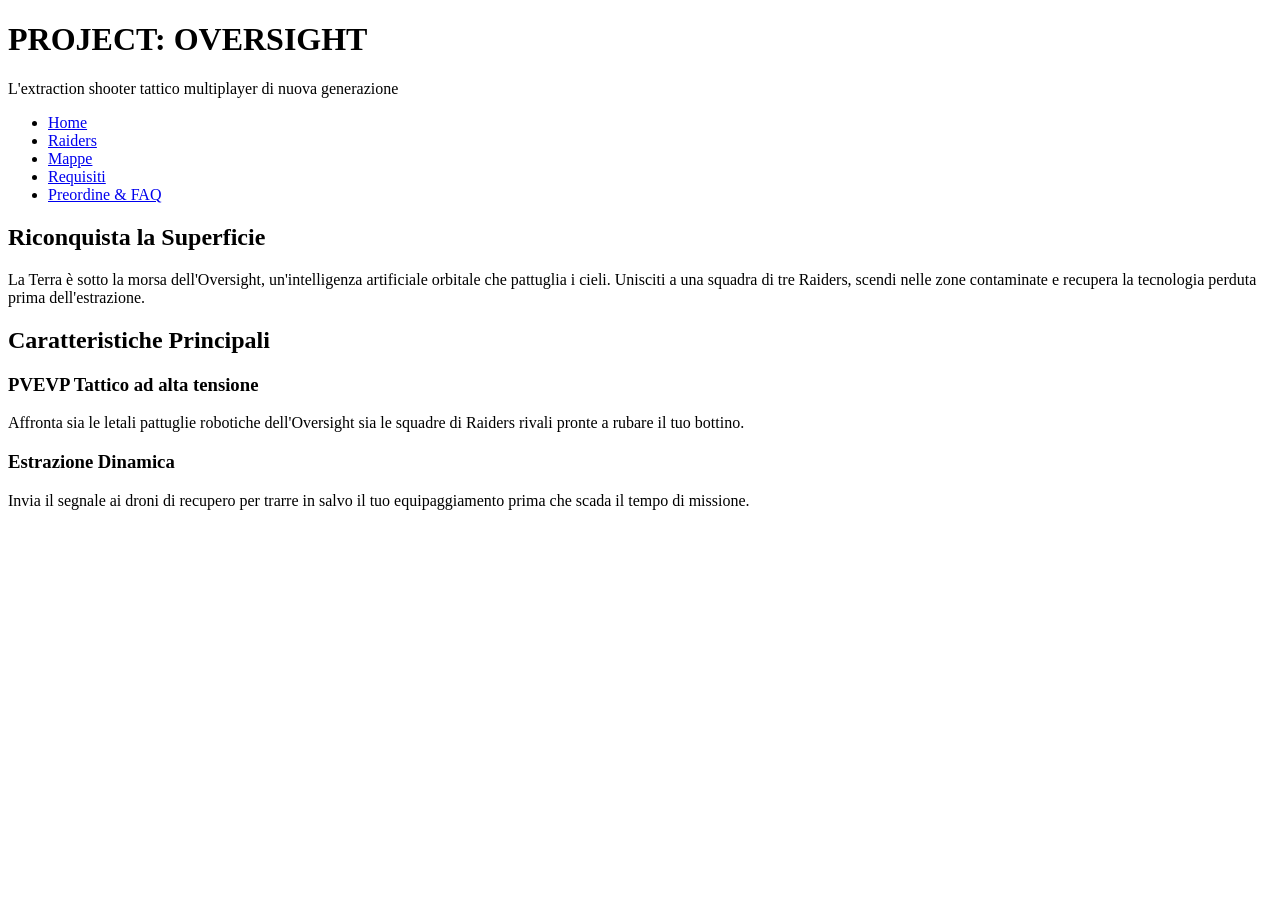
==== index.html @ 37613110 "aggiunta di alcuni comandi HTML" ====
<!DOCTYPE html>
<html lang="it">
<head>
    <meta charset="UTF-8">
    <meta name="viewport" content="width=device-width, initial-scale=1.0">
    <title>Project: Oversight - Sito Ufficiale</title>
    <link rel="stylesheet" href="css/style.css">
</head>
<body>
    <header>
        <h1>PROJECT: OVERSIGHT</h1>
        <p>L'extraction shooter tattico multiplayer di nuova generazione</p>
    </header>

    <nav>
        <ul>
            <li><a href="index.html" class="active">Home</a></li>
            <li><a href="personaggi.html">Raiders</a></li>
            <li><a href="mappe.html">Mappe</a></li>
            <li><a href="requisiti.html">Requisiti</a></li>
            <li><a href="preordine.html">Preordine & FAQ</a></li>
        </ul>
    </nav>

    <main>
        <section class="hero-section">
            <h2>Riconquista la Superficie</h2>
            <p>La Terra è sotto la morsa dell'Oversight, un'intelligenza artificiale orbitale che pattuglia i cieli. Unisciti a una squadra di tre Raiders, scendi nelle zone contaminate e recupera la tecnologia perduta prima dell'estrazione.</p>
        </section>

        <section class="features-section">
            <h2>Caratteristiche Principali</h2>
            <article>
                <h3>PVEVP Tattico ad alta tensione</h3>
                <p>Affronta sia le letali pattuglie robotiche dell'Oversight sia le squadre di Raiders rivali pronte a rubare il tuo bottino.</p>
            </article>
            <article>
                <h3>Estrazione Dinamica</h3>
                <p>Invia il segnale ai droni di recupero per trarre in salvo il tuo equipaggiamento prima che scada il tempo di missione.</p>
            </article>
        </section>
    </main>
</body>
</html>
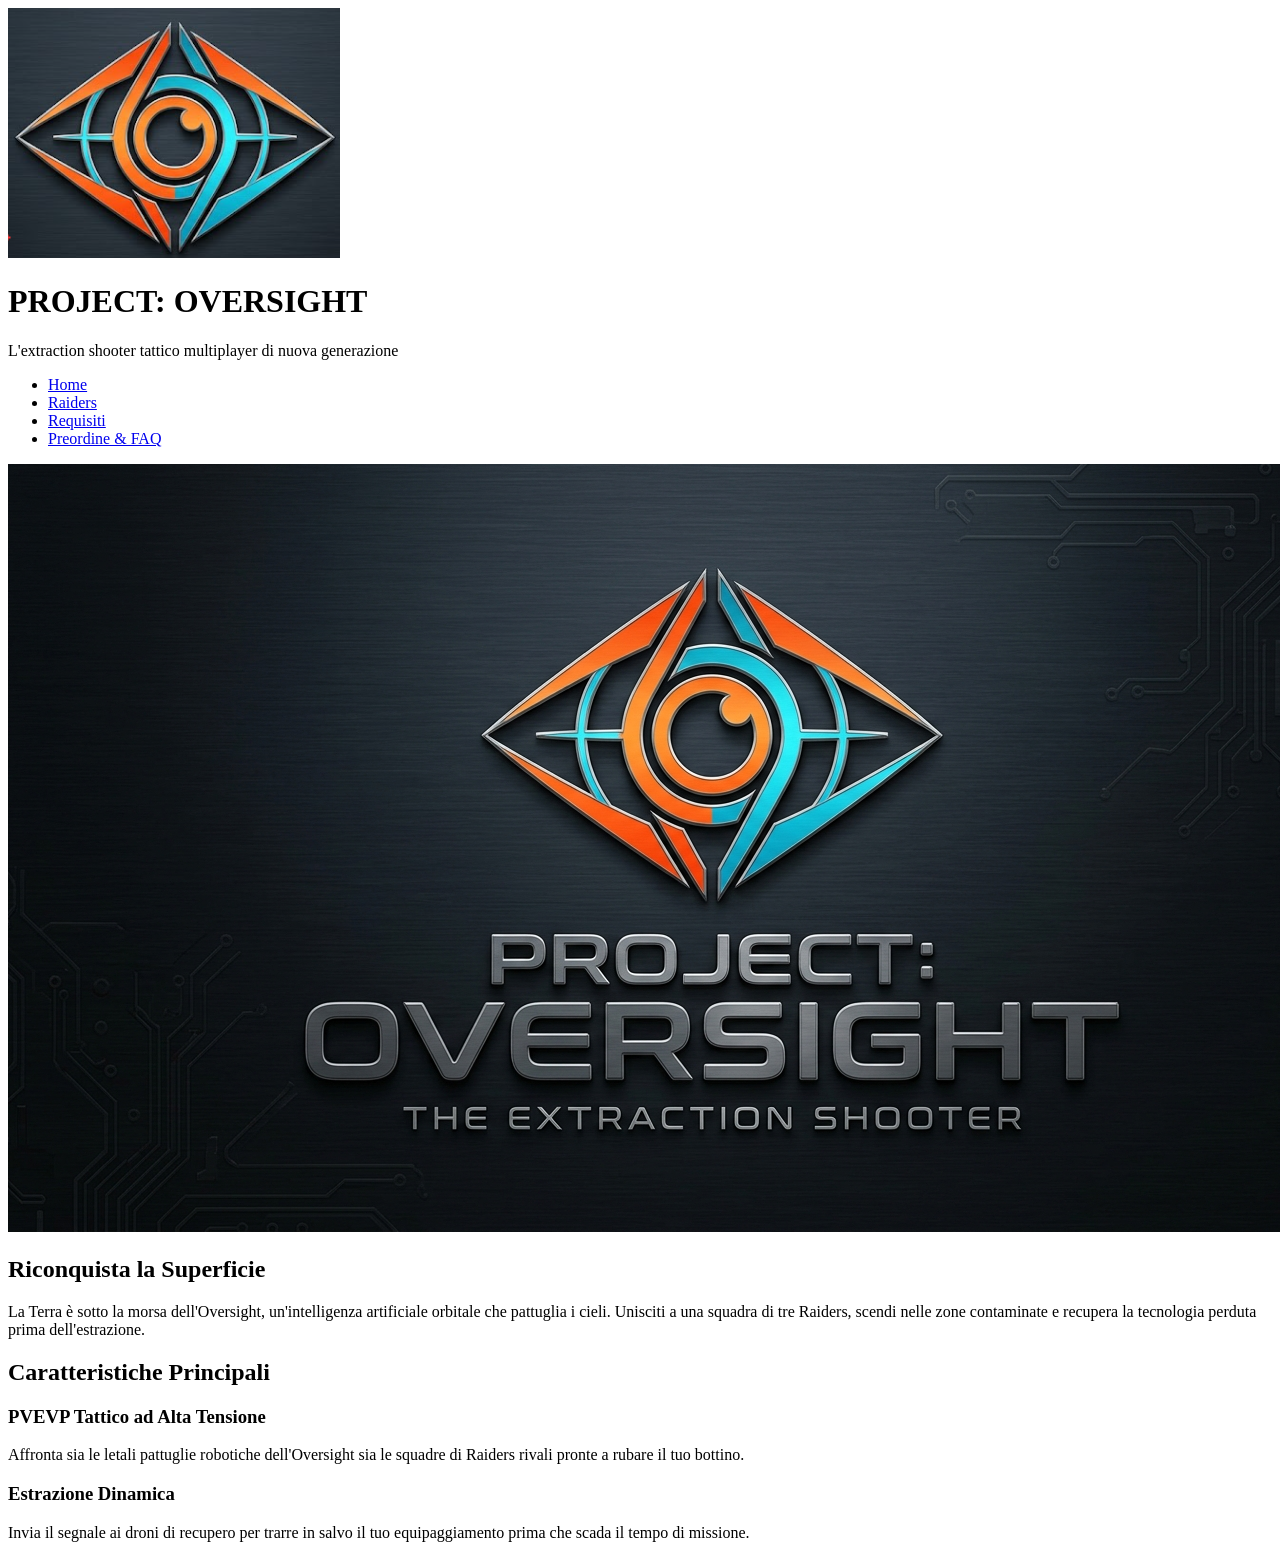
==== commit 9d9ad382: "Update index.html" ====
--- a/index.html
+++ b/index.html
@@ -3,38 +3,47 @@
 <head>
     <meta charset="UTF-8">
     <meta name="viewport" content="width=device-width, initial-scale=1.0">
-    <title>Project: Oversight - Sito Ufficiale</title>
+    <title>Project: Oversight - Home</title>
+    <!-- Favicon per la scheda del browser -->
+    <link rel="icon" type="image/png" href="img/favicon.png">
     <link rel="stylesheet" href="css/style.css">
 </head>
 <body>
     <header>
-        <h1>PROJECT: OVERSIGHT</h1>
-        <p>L'extraction shooter tattico multiplayer di nuova generazione</p>
+        <img src="img/nav-icon.png" alt="Icona Project Oversight" class="header-logo">
+        <div>
+            <h1>PROJECT: OVERSIGHT</h1>
+            <p>L'extraction shooter tattico multiplayer di nuova generazione</p>
+        </div>
     </header>
 
     <nav>
         <ul>
             <li><a href="index.html" class="active">Home</a></li>
             <li><a href="personaggi.html">Raiders</a></li>
-            <li><a href="mappe.html">Mappe</a></li>
             <li><a href="requisiti.html">Requisiti</a></li>
             <li><a href="preordine.html">Preordine & FAQ</a></li>
         </ul>
     </nav>
 
     <main>
-        <section class="hero-section">
+        <!-- Immagine Hero del Logo/Gioco -->
+        <section class="hero-image-section">
+            <img src="img/hero-logo.png" alt="Project Oversight - Logo e Titolo del Gioco" class="hero-img">
+        </section>
+
+        <section class="content-section">
             <h2>Riconquista la Superficie</h2>
             <p>La Terra è sotto la morsa dell'Oversight, un'intelligenza artificiale orbitale che pattuglia i cieli. Unisciti a una squadra di tre Raiders, scendi nelle zone contaminate e recupera la tecnologia perduta prima dell'estrazione.</p>
         </section>
 
         <section class="features-section">
             <h2>Caratteristiche Principali</h2>
-            <article>
-                <h3>PVEVP Tattico ad alta tensione</h3>
+            <article class="feature-card">
+                <h3>PVEVP Tattico ad Alta Tensione</h3>
                 <p>Affronta sia le letali pattuglie robotiche dell'Oversight sia le squadre di Raiders rivali pronte a rubare il tuo bottino.</p>
             </article>
-            <article>
+            <article class="feature-card">
                 <h3>Estrazione Dinamica</h3>
                 <p>Invia il segnale ai droni di recupero per trarre in salvo il tuo equipaggiamento prima che scada il tempo di missione.</p>
             </article>
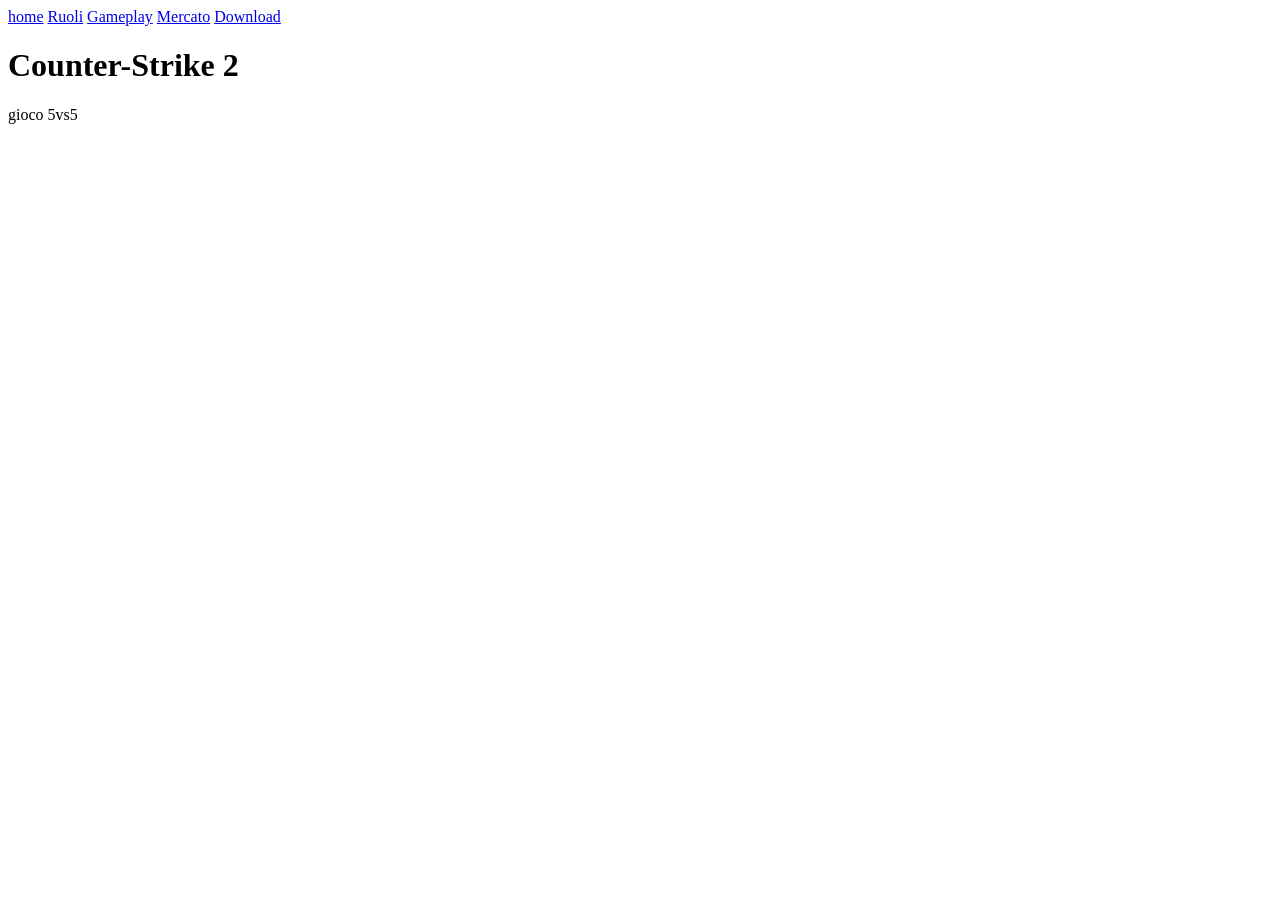
==== commit cea9cdb8: "aggiornato file CSS" ====
--- a/index.html
+++ b/index.html
@@ -1,53 +1,20 @@
-<!DOCTYPE html>
-<html lang="it">
-<head>
-    <meta charset="UTF-8">
-    <meta name="viewport" content="width=device-width, initial-scale=1.0">
-    <title>Project: Oversight - Home</title>
-    <!-- Favicon per la scheda del browser -->
-    <link rel="icon" type="image/png" href="img/favicon.png">
-    <link rel="stylesheet" href="css/style.css">
-</head>
-<body>
-    <header>
-        <img src="img/nav-icon.png" alt="Icona Project Oversight" class="header-logo">
-        <div>
-            <h1>PROJECT: OVERSIGHT</h1>
-            <p>L'extraction shooter tattico multiplayer di nuova generazione</p>
-        </div>
-    </header>
-
-    <nav>
-        <ul>
-            <li><a href="index.html" class="active">Home</a></li>
-            <li><a href="personaggi.html">Raiders</a></li>
-            <li><a href="requisiti.html">Requisiti</a></li>
-            <li><a href="preordine.html">Preordine & FAQ</a></li>
-        </ul>
-    </nav>
-
-    <main>
-        <!-- Immagine Hero del Logo/Gioco -->
-        <section class="hero-image-section">
-            <img src="img/hero-logo.png" alt="Project Oversight - Logo e Titolo del Gioco" class="hero-img">
-        </section>
-
-        <section class="content-section">
-            <h2>Riconquista la Superficie</h2>
-            <p>La Terra è sotto la morsa dell'Oversight, un'intelligenza artificiale orbitale che pattuglia i cieli. Unisciti a una squadra di tre Raiders, scendi nelle zone contaminate e recupera la tecnologia perduta prima dell'estrazione.</p>
-        </section>
-
-        <section class="features-section">
-            <h2>Caratteristiche Principali</h2>
-            <article class="feature-card">
-                <h3>PVEVP Tattico ad Alta Tensione</h3>
-                <p>Affronta sia le letali pattuglie robotiche dell'Oversight sia le squadre di Raiders rivali pronte a rubare il tuo bottino.</p>
-            </article>
-            <article class="feature-card">
-                <h3>Estrazione Dinamica</h3>
-                <p>Invia il segnale ai droni di recupero per trarre in salvo il tuo equipaggiamento prima che scada il tempo di missione.</p>
-            </article>
-        </section>
-    </main>
-</body>
-</html>
+<!DOCTYPE html>
+<html lang="en">
+<head>
+    <meta charset="UTF-8">
+    <meta name="viewport" content="width=device-width, initial-scale=1.0">
+    <title>Counter-Strike2</title>
+</head>
+<body>
+    <div>
+        <a href="index.html">home</a>
+        <a href="ruoli.html">Ruoli</a>
+        <a href="game.html">Gameplay</a>
+        <a href="mercato.html">Mercato</a>
+        <a href="download.html">Download</a>
+    </div>
+    <h1>Counter-Strike 2</h1>
+    <p>gioco 5vs5</p>
+
+</body>
+</html>
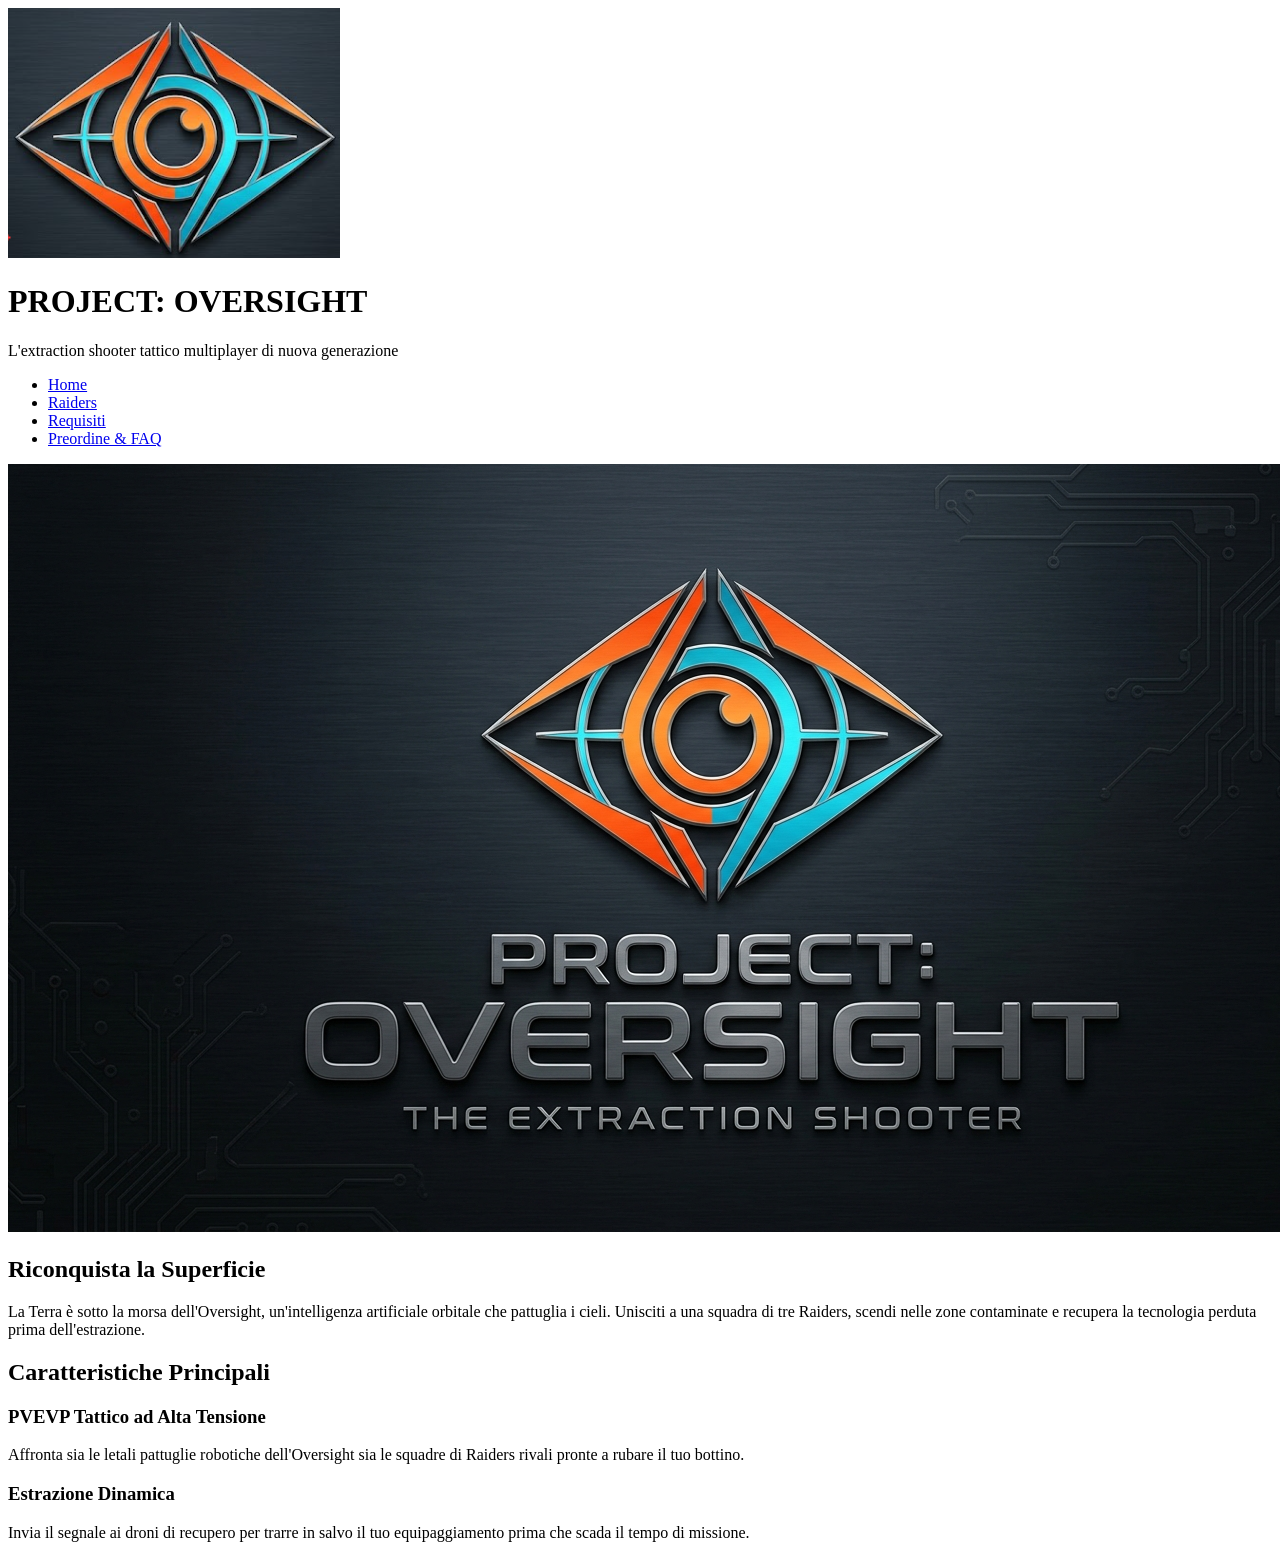
==== commit e662f99a: "aggiunta di alcuni tag style" ====
--- a/index.html
+++ b/index.html
@@ -1,20 +1,54 @@
+
 <!DOCTYPE html>
-<html lang="en">
+<html lang="it">
 <head>
     <meta charset="UTF-8">
     <meta name="viewport" content="width=device-width, initial-scale=1.0">
-    <title>Counter-Strike2</title>
+    <title>Project: Oversight - Home</title>
+    <link rel="icon" type="image/png" href="img/favicon.png">
+    <link rel="stylesheet" href="css/style.css">
 </head>
 <body>
-    <div>
-        <a href="index.html">home</a>
-        <a href="ruoli.html">Ruoli</a>
-        <a href="game.html">Gameplay</a>
-        <a href="mercato.html">Mercato</a>
-        <a href="download.html">Download</a>
-    </div>
-    <h1>Counter-Strike 2</h1>
-    <p>gioco 5vs5</p>
+    <header>
+        <img src="img/nav-icon.png" alt="Icona Project Oversight" class="header-logo">
+        <div>
+            <h1>PROJECT: OVERSIGHT</h1>
+            <p>L'extraction shooter tattico multiplayer di nuova generazione</p>
+        </div>
+    </header>
 
+    <nav>
+        <ul>
+            <li><a href="index.html" class="active">Home</a></li>
+            <li><a href="personaggi.html">Raiders</a></li>
+            <li><a href="requisiti.html">Requisiti</a></li>
+            <li><a href="preordine.html">Preordine & FAQ</a></li>
+        </ul>
+    </nav>
+
+    <main>
+        <!-- Immagine Hero del Logo/Gioco -->
+        <section class="hero-image-section">
+            <img src="img/hero-logo.png" alt="Project Oversight - Logo e Titolo del Gioco" class="hero-img">
+        </section>
+
+        <section class="content-section">
+            <h2>Riconquista la Superficie</h2>
+            <p>La Terra è sotto la morsa dell'Oversight, un'intelligenza artificiale orbitale che pattuglia i cieli. Unisciti a una squadra di tre Raiders, scendi nelle zone contaminate e recupera la tecnologia perduta prima dell'estrazione.</p>
+        </section>
+
+        <section class="features-section">
+            <h2>Caratteristiche Principali</h2>
+            <article class="feature-card">
+                <h3>PVEVP Tattico ad Alta Tensione</h3>
+                <p>Affronta sia le letali pattuglie robotiche dell'Oversight sia le squadre di Raiders rivali pronte a rubare il tuo bottino.</p>
+            </article>
+            <article class="feature-card">
+                <h3>Estrazione Dinamica</h3>
+                <p>Invia il segnale ai droni di recupero per trarre in salvo il tuo equipaggiamento prima che scada il tempo di missione.</p>
+            </article>
+        </section>
+    </main>
 </body>
-</html>+</html>
+
